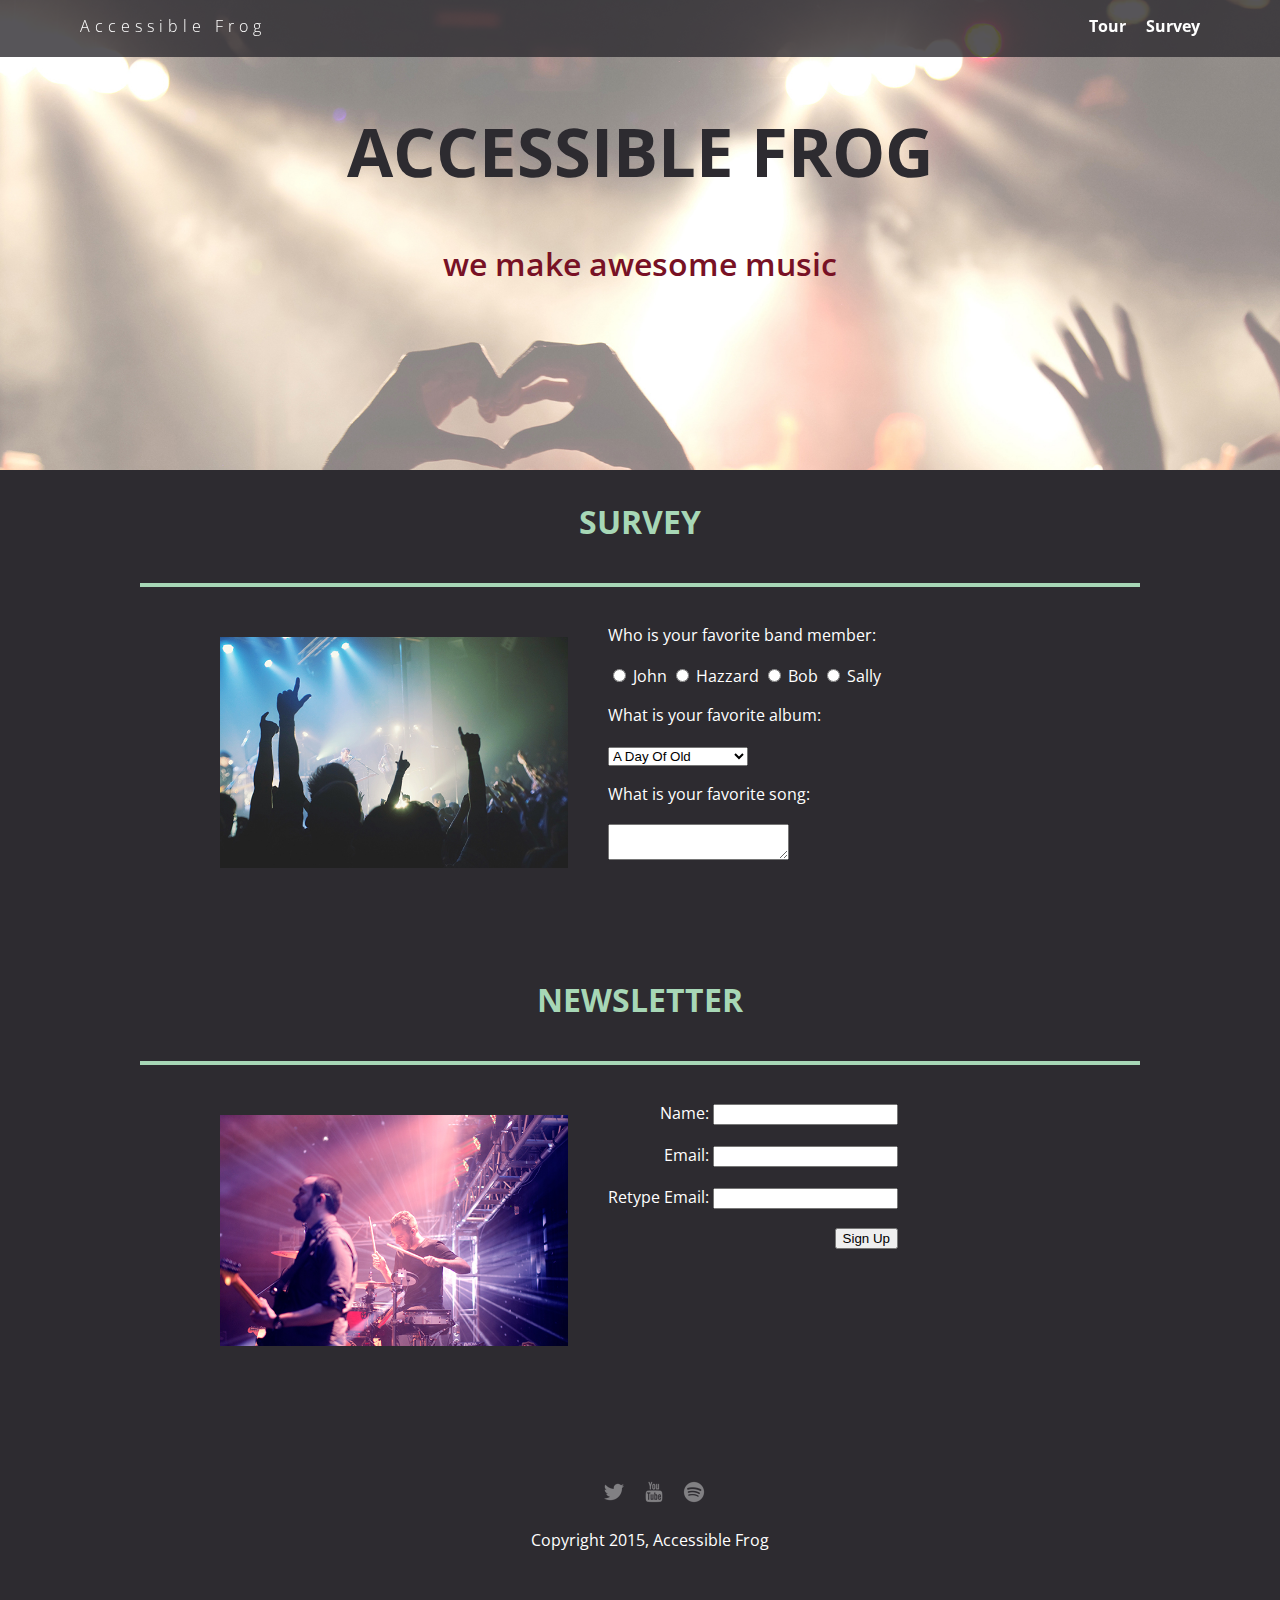
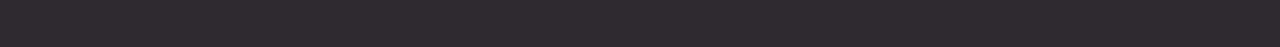
==== survey.html @ dfc0107b "Added 3 ARIA landmark roles for each page" ====
<!doctype html>
<html>
  <head>
    <meta charset="utf-8">
    <link href="css/styles.css" rel="stylesheet" type="text/css" />
    <link href="css/survey.css" rel="stylesheet" type="text/css" />
    <meta name="viewport" content="width=device-width, initial-scale=1, maximum-scale=1, user-scalable=0"/>
    <link href='https://fonts.googleapis.com/css?family=Open+Sans:400,300,600' rel='stylesheet' type='text/css'>
    <title>Accessible Frog</title>
  </head>

  <body>
    <nav class="main-nav" role="navigation">
      <ul class="nav">
        <li class="name"><a href="index.html">Accessible Frog</a></li>
        <li><a href="tour.html">Tour</a></li>
        <li><a href="#">Survey</a></li>
      </ul>
    </nav>

    <header role="banner">
      <h1 class="band-name">Accessible Frog</h1>
      <h3 class="tagline">we make awesome music</h3>
    </header>

    <main role="main">
      <h2>Survey</h2>
      <div class="card">
        <div class="flex">
          <img class="photo" src= "img/concert01.jpg" alt="Photo of fans at an Accessible Frog concert">
          <div class="container">
            <form class = "survey">
              <p>Who is your favorite band member:</p>
              <input type="radio" name="res" value="John"> John
              <input type="radio" name="res" value="Hazzard"> Hazzard
              <input type="radio" name="res" value="Bob"> Bob
              <input type="radio" name="res" value="Sally"> Sally

              <p>What is your favorite album:</p>
              <select id="albums" name="select">
                <option value="1">A Day Of Old</option>
                <option value="2">Diamond Fireworks</option>
                <option value="3">Enjoy Your Desire</option>
                <option value="4">Finding My Shadow</option>
                <option value="5">Heroic Forever</option>
                <option value="6">Midnight Fires</option>
                <option value="7">Music Of My Life</option>
                <option value="8">Party For An Angel</option>
                <option value="9">Song For Yesterday</option>
                <option value="10">Street Of The Rider</option>
                <option value="11">This Is For You</option>
              </select>

              <p>What is your favorite song:</p>
              <textarea></textarea>
            </form>
          </div>
        </div>
      </div>
      <h2>Newsletter</h2>
      <div class="card">
        <div class="flex">
          <img class="photo" src= "img/the_band.jpg" alt="Photo of Accessbile Frog guitarist and drummer performaning on stage">
            <div class="container">
              <form class="newsletter">
                  <p>Name: <input type ="text" name="textfield"></p>
                  <p>Email: <input type ="email" name="textfield"></p>
                  <p>Retype Email: <input type ="email" name="textfield"></p>
                  <button type="submit">Sign Up</button>
              </form>
            </div>
        </div>
      </div>
    </main>

    <footer>
      <ul>
        <li><a href="#" class="social twitter"><img src= "img/twitter-32.png" alt="Twitter logo"></a></li>
        <li><a href="#" class="social youtube"><img src= "img/youtube-32.png" alt="YouTube logo"></a></li>
        <li><a href="#" class="social spotify"><img src= "img/spotify-32.png" alt="Spotify logo"></a></li>
      </ul>
      <p class="copyright">Copyright 2015, Accessible Frog</p>
    </footer>
  </body>
</html>
---- css/styles.css ----
/* Global Layout Set-up */
* {
  box-sizing: border-box;
}

body {
  margin: 0;
  padding: 0;
  text-align: center;
  font-family: 'Open Sans', sans-serif;
  color: #fff;
  background: #2d2b30;
}

/* Link Styles */

a {
  text-decoration: underline;
  color: #fff;
}

a:hover {
  color: #ECD393;
}

/* Section Styles */

.main-nav {
  width: 100%;
  background: rgba(45, 43, 48, 0.8);
  min-height: 30px;
  padding: 10px;
  position: fixed;
  text-align: center;
}

.nav {
  display: flex;
  justify-content: space-around;
  font-weight: 700;
  list-style-type: none;
  margin: 0 auto;
  padding: 0;
}

.nav .name {
  display: block;
  margin-right: auto;
  color: #fff;
  letter-spacing: 5px;
  font-weight: 300;
}

.nav li {
  padding: 5px 10px 10px 10px;
}

.nav a {
  transition: all .5s;
  text-decoration: none;
}

.nav a:hover {
  color: #ECD393;
}

header {
  text-align: center;
  background: url('../img/concert02_no_text.jpg') no-repeat top center ;
  background-size: cover;
  overflow: hidden;
  padding-top: 60px;
  height: 350px;
}

.band-name {
  font-size: 4.2em;
  color: #2d2b30;
  text-transform: uppercase;
}

.tagline {
  font-size: 2em;
  font-weight: 600;
  color: #781125;
  margin: 0;
}

.card {
  margin: 30px;
  padding: 20px 40px 40px;
  text-align: left;
  border-top: 4px solid #A7D7B6;
  clear: both;
}
.card:hover {
  border-color: #ECD393;
}


.photo{
  display: block;
  width: 200px;
  height: 0%;
  margin: 0 auto;
}

.information{
  width: 100%;
  text-align: center;
  /*display: inline-block;
  position: absolute;*/
}

h2 {
  font-size: 2em;
  text-transform: uppercase;
  color: #A7D7B6;
  margin-top: 10px;
}

/* Footer styles */

footer {
  width: 100%;
  min-height: 30px;
  padding: 20px 0 40px 20px;
}

footer .copyright {
  top: -8px;
  font-size: .75em;
}

footer ul {
  list-style-type: none;
  margin: 0;
  padding: 0;
}

footer ul li {
  display: inline-block;
}

a.social {
  display: inline-block;
  margin-left: 5px;
  width: 30px;
  height: 30px;
  background-size: 30px 30px;
  opacity: .4;
  transition: all .5s;
}

a.social:hover {
  opacity: 1;
}
.clearfix {
  clear: both;
}

/* Styles for larger screens */
@media screen and (min-width: 840px) {

  .flex {
    display: -ms-flexbox;      /* TWEENER - IE 10 */
    display: flex;
    max-width: 1200px;
    -ms-flex-pack: distribute;
  }

  header {
    min-height: 470px;
  }

  .nav {
    max-width: 1200px;
    padding: 0 30px;
  }


  main {
    padding-top: 20px;
  }

  main p {
    line-height: 1.6em;
  }

  .card{
    margin: 40px auto;
    padding: 20px 40px 40px;
    width: 80%;
    max-width: 1000px;
  }

  .photo{
    width: 30%;
    margin: 20px 30px;
  }

  .information{
    text-align: left;
  }

  footer {
    font-size: 1.3em;
    max-width: 1200px;
    margin: 40px auto;
  }
}
---- css/survey.css ----
/* Survey page styles */

.photo{
  width: 60%;
  padding: 10px;
}

form {
  margin: 0 auto;
  text-align: left;
  display: inline-block;
}

.container{
  text-align: center;
}
.newsletter{
  text-align: right;

}


/* Styles for larger screens */
@media screen and (min-width: 840px) {
  .photo{
    width: 40%;
  }
}
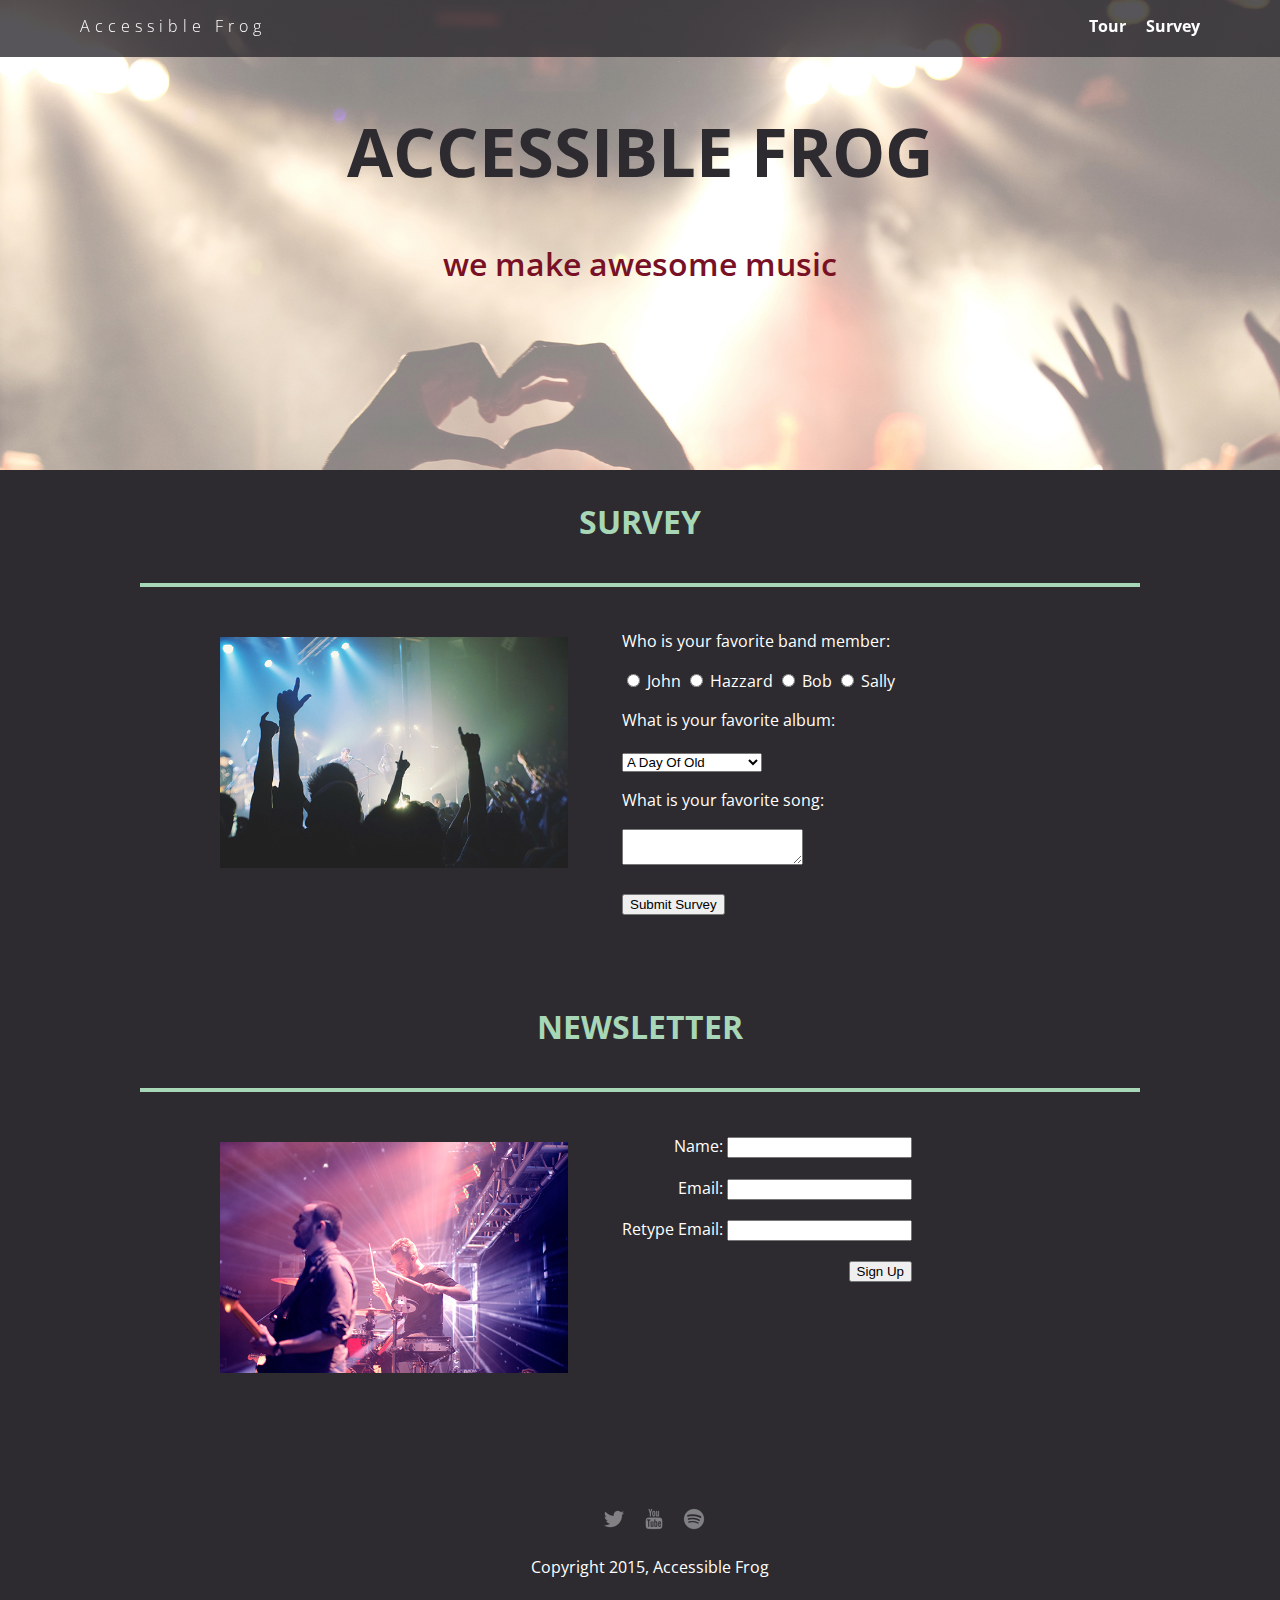
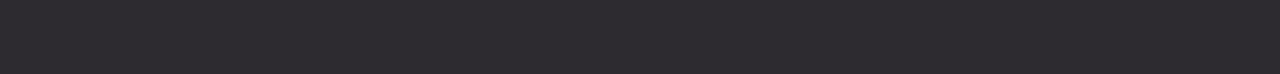
==== commit 1f43d7da: "Added fieldset to forms, added submit button for survey, added fieldset styles in survey.css" ====
--- a/survey.html
+++ b/survey.html
@@ -30,6 +30,7 @@
           <img class="photo" src= "img/concert01.jpg" alt="Photo of fans at an Accessible Frog concert">
           <div class="container">
             <form class = "survey">
+              <fieldset>
               <p>Who is your favorite band member:</p>
               <input type="radio" name="res" value="John"> John
               <input type="radio" name="res" value="Hazzard"> Hazzard
@@ -52,7 +53,9 @@
               </select>
 
               <p>What is your favorite song:</p>
-              <textarea></textarea>
+              <textarea></textarea><br><br>
+              <button type="submit">Submit Survey</button>
+            </fieldset>
             </form>
           </div>
         </div>
@@ -63,10 +66,12 @@
           <img class="photo" src= "img/the_band.jpg" alt="Photo of Accessbile Frog guitarist and drummer performaning on stage">
             <div class="container">
               <form class="newsletter">
+                <fieldset>
                   <p>Name: <input type ="text" name="textfield"></p>
                   <p>Email: <input type ="email" name="textfield"></p>
                   <p>Retype Email: <input type ="email" name="textfield"></p>
                   <button type="submit">Sign Up</button>
+                </fieldset>
               </form>
             </div>
         </div>
--- a/css/survey.css
+++ b/css/survey.css
@@ -9,6 +9,16 @@
   margin: 0 auto;
   text-align: left;
   display: inline-block;
+}
+
+fieldset {
+  border: none;
+}
+
+input[type=text]:focus,
+input[type=email]:focus,
+textarea:focus {
+  background-color: #A7D7B6;
 }
 
 .container{
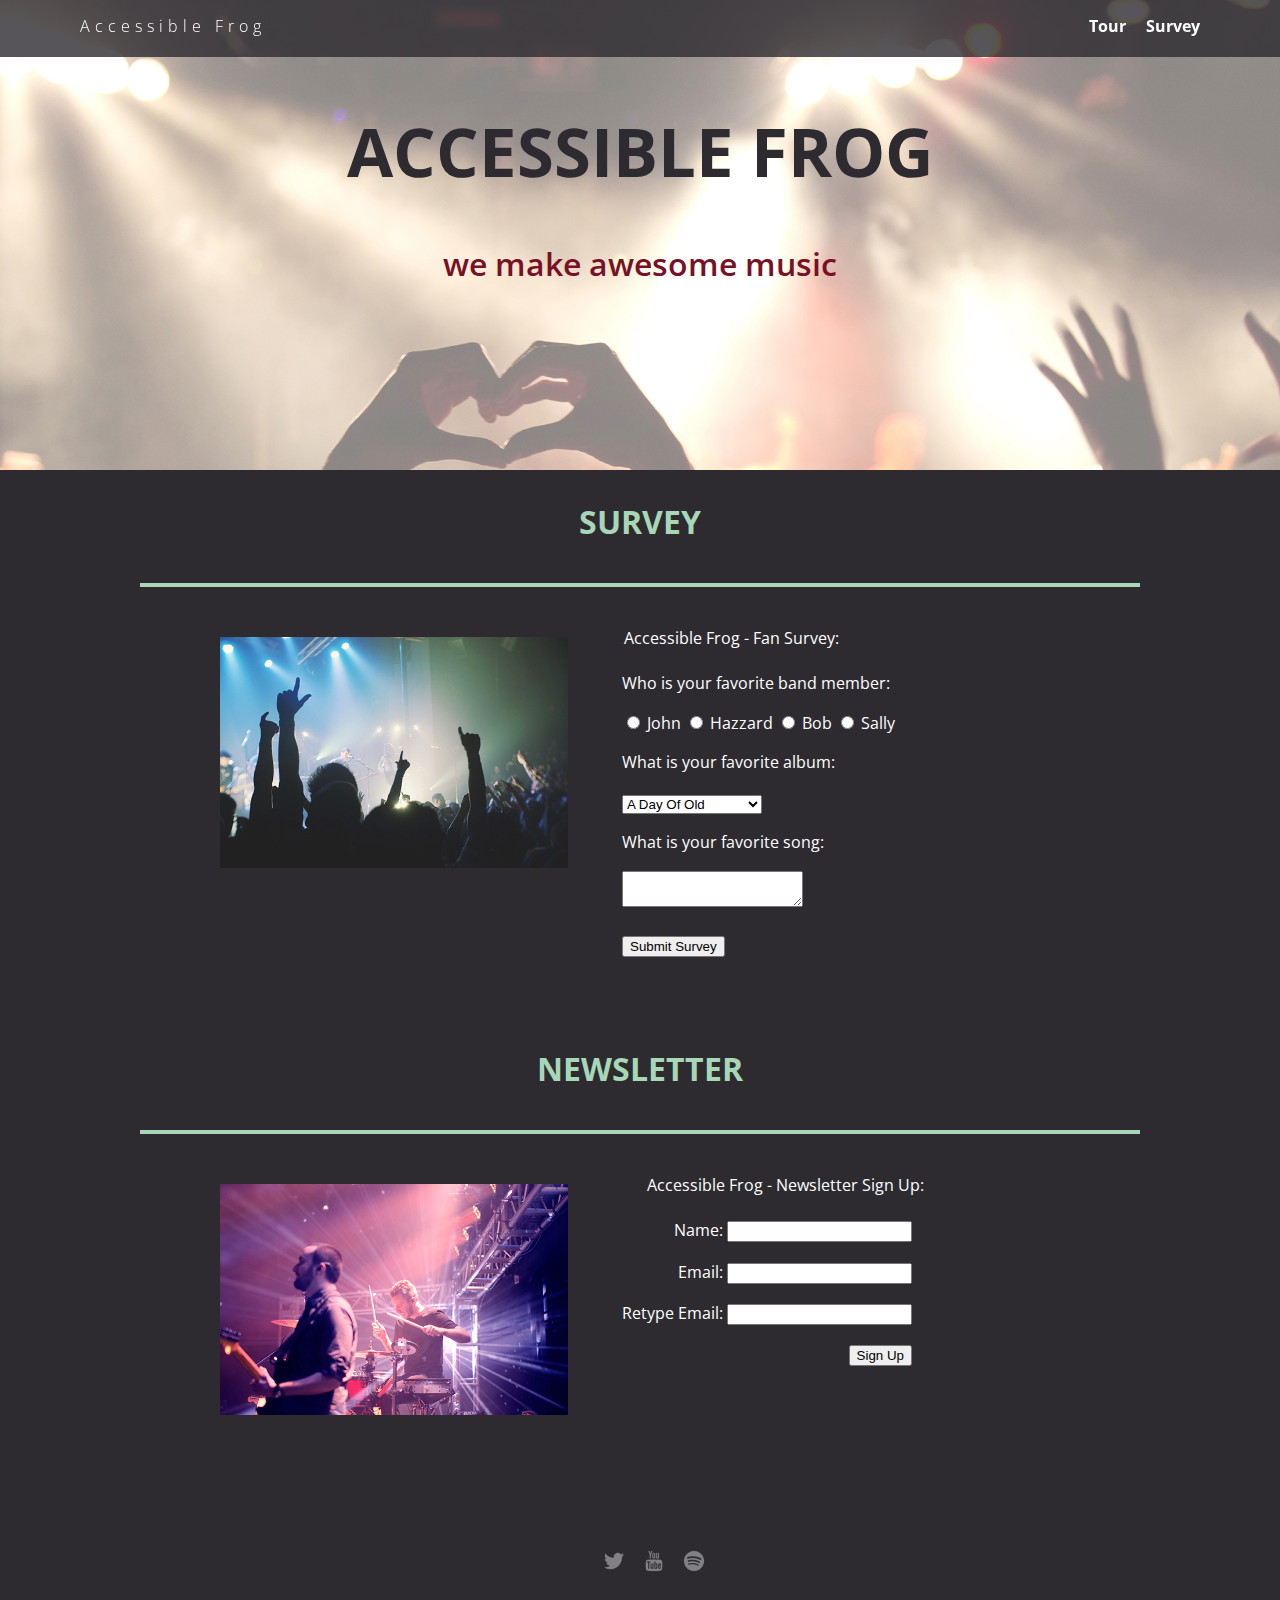
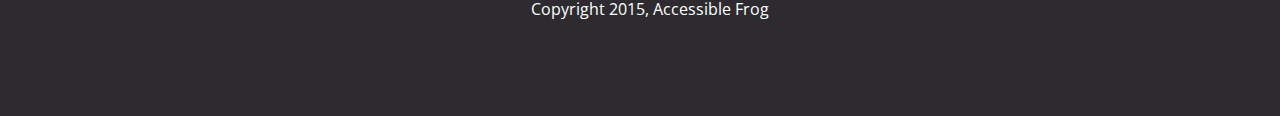
==== commit 25d2c9ad: "Added legend to each fieldset group, styled lenged in survey.css" ====
--- a/survey.html
+++ b/survey.html
@@ -31,6 +31,7 @@
           <div class="container">
             <form class = "survey">
               <fieldset>
+                <legend>Accessible Frog - Fan Survey:</legend>
               <p>Who is your favorite band member:</p>
               <input type="radio" name="res" value="John"> John
               <input type="radio" name="res" value="Hazzard"> Hazzard
@@ -66,6 +67,7 @@
           <img class="photo" src= "img/the_band.jpg" alt="Photo of Accessbile Frog guitarist and drummer performaning on stage">
             <div class="container">
               <form class="newsletter">
+                <legend>Accessible Frog - Newsletter Sign Up:</legend>
                 <fieldset>
                   <p>Name: <input type ="text" name="textfield"></p>
                   <p>Email: <input type ="email" name="textfield"></p>
--- a/css/survey.css
+++ b/css/survey.css
@@ -13,6 +13,10 @@
 
 fieldset {
   border: none;
+}
+
+legend {
+  padding-top: 20px;
 }
 
 input[type=text]:focus,
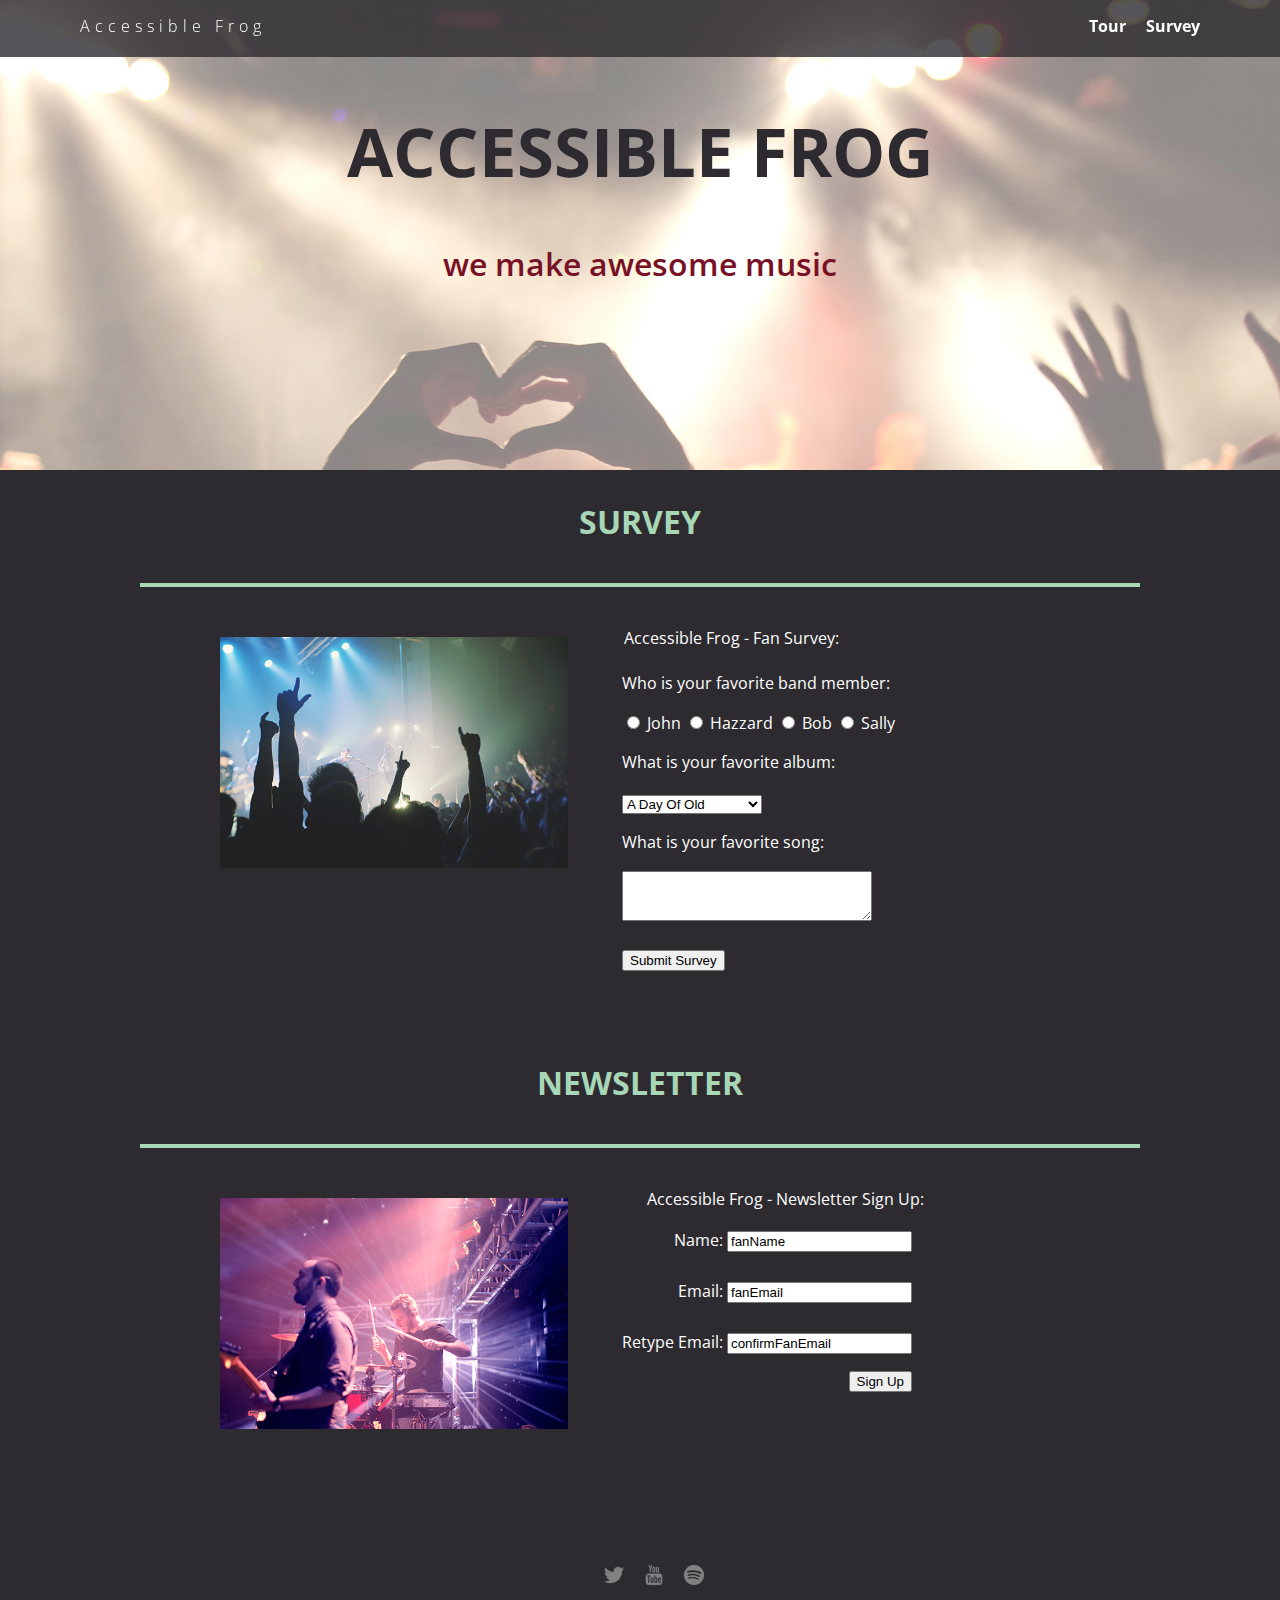
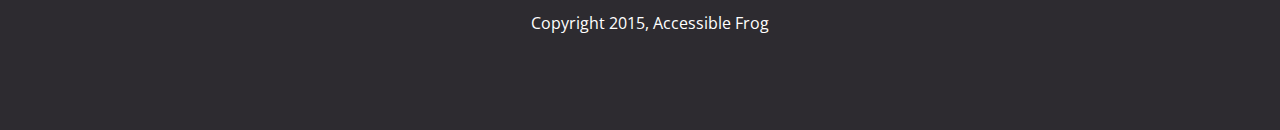
==== commit 72dd4cc2: "Added aria-describedby attribute to form inputs, added width and height to textarea" ====
--- a/survey.html
+++ b/survey.html
@@ -1,92 +1,107 @@
-<!doctype html>
-<html>
-  <head>
-    <meta charset="utf-8">
-    <link href="css/styles.css" rel="stylesheet" type="text/css" />
-    <link href="css/survey.css" rel="stylesheet" type="text/css" />
-    <meta name="viewport" content="width=device-width, initial-scale=1, maximum-scale=1, user-scalable=0"/>
-    <link href='https://fonts.googleapis.com/css?family=Open+Sans:400,300,600' rel='stylesheet' type='text/css'>
-    <title>Accessible Frog</title>
-  </head>
-
-  <body>
-    <nav class="main-nav" role="navigation">
-      <ul class="nav">
-        <li class="name"><a href="index.html">Accessible Frog</a></li>
-        <li><a href="tour.html">Tour</a></li>
-        <li><a href="#">Survey</a></li>
-      </ul>
-    </nav>
-
-    <header role="banner">
-      <h1 class="band-name">Accessible Frog</h1>
-      <h3 class="tagline">we make awesome music</h3>
-    </header>
-
-    <main role="main">
-      <h2>Survey</h2>
-      <div class="card">
-        <div class="flex">
-          <img class="photo" src= "img/concert01.jpg" alt="Photo of fans at an Accessible Frog concert">
-          <div class="container">
-            <form class = "survey">
-              <fieldset>
-                <legend>Accessible Frog - Fan Survey:</legend>
-              <p>Who is your favorite band member:</p>
-              <input type="radio" name="res" value="John"> John
-              <input type="radio" name="res" value="Hazzard"> Hazzard
-              <input type="radio" name="res" value="Bob"> Bob
-              <input type="radio" name="res" value="Sally"> Sally
-
-              <p>What is your favorite album:</p>
-              <select id="albums" name="select">
-                <option value="1">A Day Of Old</option>
-                <option value="2">Diamond Fireworks</option>
-                <option value="3">Enjoy Your Desire</option>
-                <option value="4">Finding My Shadow</option>
-                <option value="5">Heroic Forever</option>
-                <option value="6">Midnight Fires</option>
-                <option value="7">Music Of My Life</option>
-                <option value="8">Party For An Angel</option>
-                <option value="9">Song For Yesterday</option>
-                <option value="10">Street Of The Rider</option>
-                <option value="11">This Is For You</option>
-              </select>
-
-              <p>What is your favorite song:</p>
-              <textarea></textarea><br><br>
-              <button type="submit">Submit Survey</button>
-            </fieldset>
-            </form>
-          </div>
-        </div>
-      </div>
-      <h2>Newsletter</h2>
-      <div class="card">
-        <div class="flex">
-          <img class="photo" src= "img/the_band.jpg" alt="Photo of Accessbile Frog guitarist and drummer performaning on stage">
-            <div class="container">
-              <form class="newsletter">
-                <legend>Accessible Frog - Newsletter Sign Up:</legend>
-                <fieldset>
-                  <p>Name: <input type ="text" name="textfield"></p>
-                  <p>Email: <input type ="email" name="textfield"></p>
-                  <p>Retype Email: <input type ="email" name="textfield"></p>
-                  <button type="submit">Sign Up</button>
-                </fieldset>
-              </form>
-            </div>
-        </div>
-      </div>
-    </main>
-
-    <footer>
-      <ul>
-        <li><a href="#" class="social twitter"><img src= "img/twitter-32.png" alt="Twitter logo"></a></li>
-        <li><a href="#" class="social youtube"><img src= "img/youtube-32.png" alt="YouTube logo"></a></li>
-        <li><a href="#" class="social spotify"><img src= "img/spotify-32.png" alt="Spotify logo"></a></li>
-      </ul>
-      <p class="copyright">Copyright 2015, Accessible Frog</p>
-    </footer>
-  </body>
-</html>
+<!doctype html>
+<html>
+
+<head>
+    <meta charset="utf-8">
+    <link href="css/styles.css" rel="stylesheet" type="text/css" />
+    <link href="css/survey.css" rel="stylesheet" type="text/css" />
+    <meta name="viewport" content="width=device-width, initial-scale=1, maximum-scale=1, user-scalable=0" />
+    <link href='https://fonts.googleapis.com/css?family=Open+Sans:400,300,600' rel='stylesheet' type='text/css'>
+    <title>Accessible Frog</title>
+</head>
+
+<body>
+    <nav class="main-nav" role="navigation">
+        <ul class="nav">
+            <li class="name"><a href="index.html">Accessible Frog</a></li>
+            <li><a href="tour.html">Tour</a></li>
+            <li><a href="#">Survey</a></li>
+        </ul>
+    </nav>
+
+    <header role="banner">
+        <h1 class="band-name">Accessible Frog</h1>
+        <h3 class="tagline">we make awesome music</h3>
+    </header>
+
+    <main role="main">
+        <h2>Survey</h2>
+        <div class="card">
+            <div class="flex">
+                <img class="photo" src="img/concert01.jpg" alt="Photo of fans at an Accessible Frog concert">
+                <div class="container">
+                    <form class="survey">
+                        <fieldset>
+                            <legend>Accessible Frog - Fan Survey:</legend>
+                            <p>Who is your favorite band member:</p>
+                            <input type="radio" name="res" id="John" value="John" aria-describedby="submitSurvey">
+                            <label for="John">John</label>
+                            <input type="radio" name="res" id="Hazzard" value="Hazzard" aria-describedby="submitSurvey">
+                            <label for="Hazzard">Hazzard</label>
+                            <input type="radio" name="res" id="Bob" value="Bob" aria-describedby="submitSurvey">
+                            <label for="Bob">Bob</label>
+                            <input type="radio" name="res" id="Sally" value="Sally" aria-describedby="submitSurvey">
+                            <label for="Sally">Sally</label>
+
+                            <p>What is your favorite album:</p>
+                            <select id="albums" name="select">
+                              <option value="1">A Day Of Old</option>
+                              <option value="2">Diamond Fireworks</option>
+                              <option value="3">Enjoy Your Desire</option>
+                              <option value="4">Finding My Shadow</option>
+                              <option value="5">Heroic Forever</option>
+                              <option value="6">Midnight Fires</option>
+                              <option value="7">Music Of My Life</option>
+                              <option value="8">Party For An Angel</option>
+                              <option value="9">Song For Yesterday</option>
+                              <option value="10">Street Of The Rider</option>
+                              <option value="11">This Is For You</option>
+                            </select>
+
+                            <p>What is your favorite song:</p>
+                            <textarea aria-describedby="submitSurvey"></textarea><br><br>
+                            <button type="submit" id="submitSurvey">Submit Survey</button>
+                        </fieldset>
+                    </form>
+                </div>
+            </div>
+        </div>
+        <h2>Newsletter</h2>
+        <div class="card">
+            <div class="flex">
+                <img class="photo" src="img/the_band.jpg" alt="Photo of Accessbile Frog guitarist and drummer performaning on stage">
+                <div class="container">
+                    <form class="newsletter">
+                        <legend>Accessible Frog - Newsletter Sign Up:</legend>
+                        <fieldset>
+                            <label for="fanName">Name:</label>
+                            <input type="text" name="textfield" id="fanName" value="fanName" aria-describedby="submitNewsletterSignUp"><br>
+                            <label for="fanEmail">Email:</label>
+                            <input type="email" name="textfield" id="fanEmail" value="fanEmail" aria-describedby="submitNewsletterSignUp"><br>
+                            <label for="confirmFanEmail">Retype Email:</label>
+                            <input type="email" name="textfield" id="confirmFanEmail" value="confirmFanEmail" aria-describedby="submitNewsletterSignUp"><br>
+                            <button type="submit" id="submitNewsletterSignUp">Sign Up</button>
+                        </fieldset>
+                    </form>
+                </div>
+            </div>
+        </div>
+    </main>
+
+    <footer>
+        <ul>
+            <li>
+                <a href="#" class="social twitter"><img src="img/twitter-32.png" alt="Twitter logo"></a>
+            </li>
+            <li>
+                <a href="#" class="social youtube"><img src="img/youtube-32.png" alt="YouTube logo"></a>
+            </li>
+            <li>
+                <a href="#" class="social spotify"><img src="img/spotify-32.png" alt="Spotify logo"></a>
+            </li>
+        </ul>
+        <p class="copyright">Copyright 2015, Accessible Frog</p>
+    </footer>
+</body>
+
+</html>
--- a/css/survey.css
+++ b/css/survey.css
@@ -19,6 +19,11 @@
   padding-top: 20px;
 }
 
+textarea {
+  width: 250px;
+  height: 50px;
+}
+
 input[type=text]:focus,
 input[type=email]:focus,
 textarea:focus {
@@ -30,7 +35,11 @@
 }
 .newsletter{
   text-align: right;
+}
 
+.newsletter label,
+.newsletter input {
+  margin: 15px 0;
 }
 
 
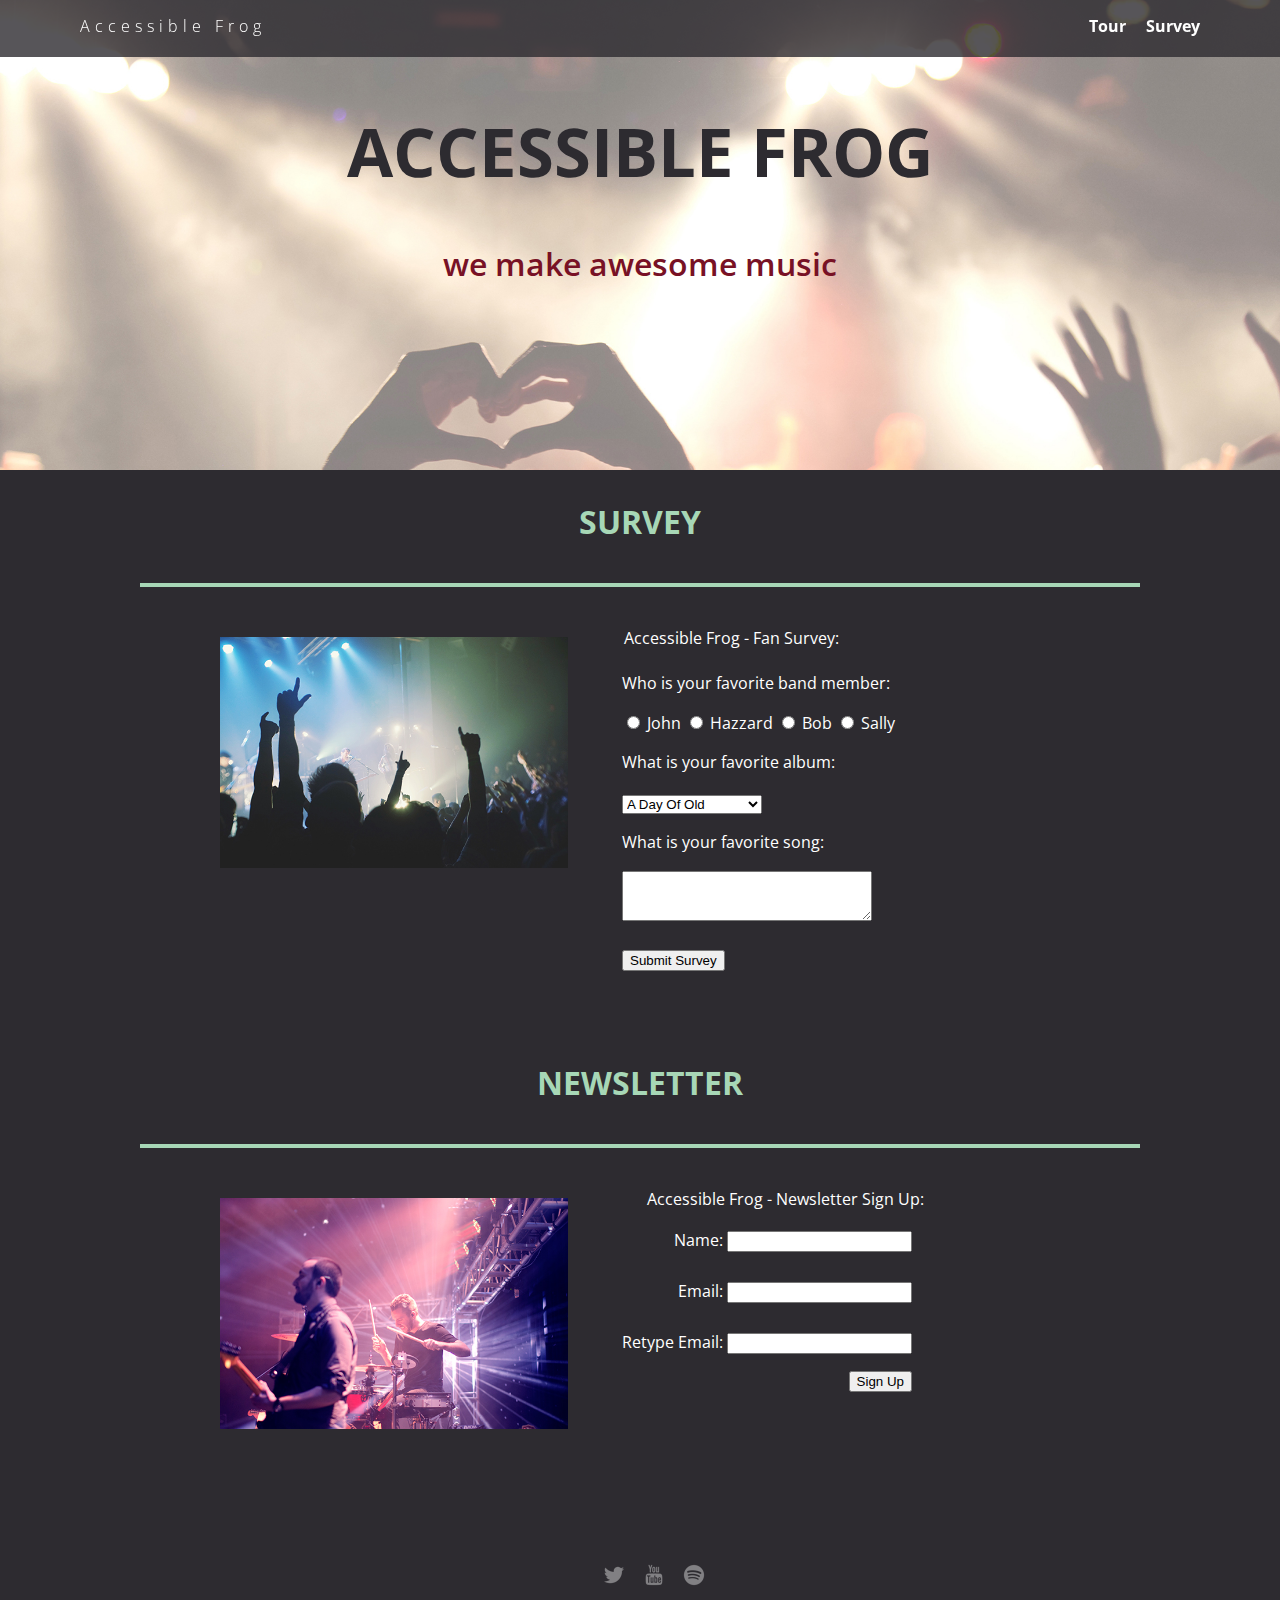
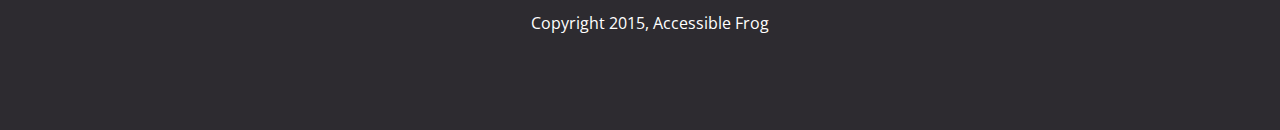
==== commit b4fe51aa: "Removed value attribute from newsletter input fields" ====
--- a/survey.html
+++ b/survey.html
@@ -75,11 +75,11 @@
                         <legend>Accessible Frog - Newsletter Sign Up:</legend>
                         <fieldset>
                             <label for="fanName">Name:</label>
-                            <input type="text" name="textfield" id="fanName" value="fanName" aria-describedby="submitNewsletterSignUp"><br>
+                            <input type="text" name="textfield" id="fanName" aria-describedby="submitNewsletterSignUp"><br>
                             <label for="fanEmail">Email:</label>
-                            <input type="email" name="textfield" id="fanEmail" value="fanEmail" aria-describedby="submitNewsletterSignUp"><br>
+                            <input type="email" name="textfield" id="fanEmail" aria-describedby="submitNewsletterSignUp"><br>
                             <label for="confirmFanEmail">Retype Email:</label>
-                            <input type="email" name="textfield" id="confirmFanEmail" value="confirmFanEmail" aria-describedby="submitNewsletterSignUp"><br>
+                            <input type="email" name="textfield" id="confirmFanEmail" aria-describedby="submitNewsletterSignUp"><br>
                             <button type="submit" id="submitNewsletterSignUp">Sign Up</button>
                         </fieldset>
                     </form>
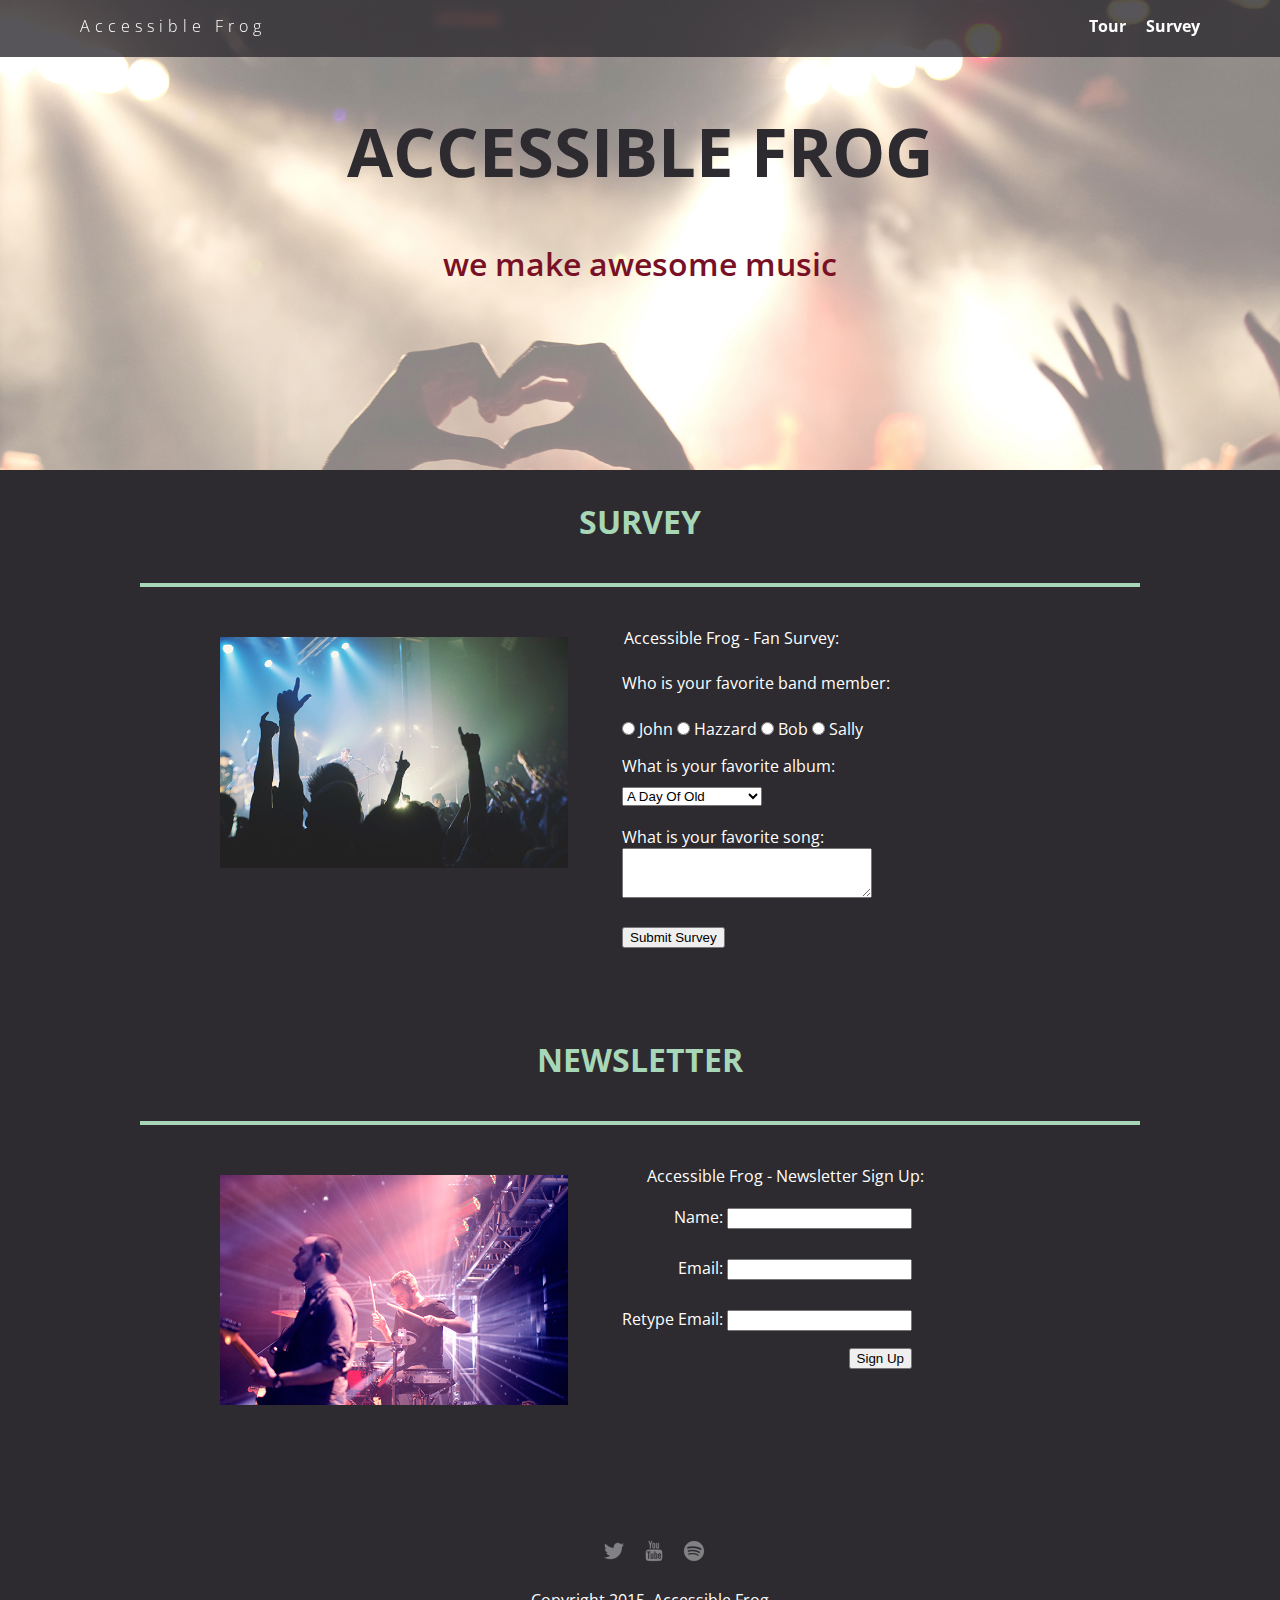
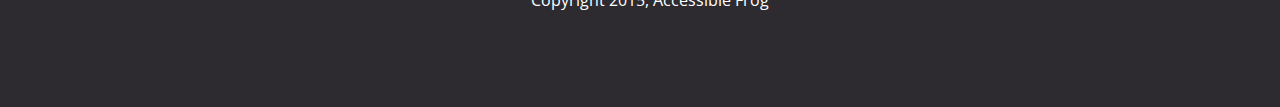
==== commit c7cdd973: "Replaced form p tags with labels, added margin to form input and label" ====
--- a/survey.html
+++ b/survey.html
@@ -1,5 +1,5 @@
 <!doctype html>
-<html>
+<html lang="en">
 
 <head>
     <meta charset="utf-8">
@@ -21,11 +21,11 @@
 
     <header role="banner">
         <h1 class="band-name">Accessible Frog</h1>
-        <h3 class="tagline">we make awesome music</h3>
+        <h2 class="tagline">we make awesome music</h2>
     </header>
 
     <main role="main">
-        <h2>Survey</h2>
+        <h3>Survey</h3>
         <div class="card">
             <div class="flex">
                 <img class="photo" src="img/concert01.jpg" alt="Photo of fans at an Accessible Frog concert">
@@ -41,9 +41,9 @@
                             <input type="radio" name="res" id="Bob" value="Bob" aria-describedby="submitSurvey">
                             <label for="Bob">Bob</label>
                             <input type="radio" name="res" id="Sally" value="Sally" aria-describedby="submitSurvey">
-                            <label for="Sally">Sally</label>
+                            <label for="Sally">Sally</label><br>
 
-                            <p>What is your favorite album:</p>
+                            <label for="albums">What is your favorite album:</label><br>
                             <select id="albums" name="select">
                               <option value="1">A Day Of Old</option>
                               <option value="2">Diamond Fireworks</option>
@@ -56,17 +56,17 @@
                               <option value="9">Song For Yesterday</option>
                               <option value="10">Street Of The Rider</option>
                               <option value="11">This Is For You</option>
-                            </select>
+                            </select><br>
 
-                            <p>What is your favorite song:</p>
-                            <textarea aria-describedby="submitSurvey"></textarea><br><br>
+                            <label for="song">What is your favorite song:</label><br>
+                            <textarea id="song" aria-describedby="submitSurvey"></textarea><br><br>
                             <button type="submit" id="submitSurvey">Submit Survey</button>
                         </fieldset>
                     </form>
                 </div>
             </div>
         </div>
-        <h2>Newsletter</h2>
+        <h3>Newsletter</h3>
         <div class="card">
             <div class="flex">
                 <img class="photo" src="img/the_band.jpg" alt="Photo of Accessbile Frog guitarist and drummer performaning on stage">
--- a/css/styles.css
+++ b/css/styles.css
@@ -112,7 +112,7 @@
   position: absolute;*/
 }
 
-h2 {
+h3 {
   font-size: 2em;
   text-transform: uppercase;
   color: #A7D7B6;
--- a/css/survey.css
+++ b/css/survey.css
@@ -17,6 +17,12 @@
 
 legend {
   padding-top: 20px;
+}
+
+input,
+label,
+select {
+  margin: 10px 0 20px;
 }
 
 textarea {
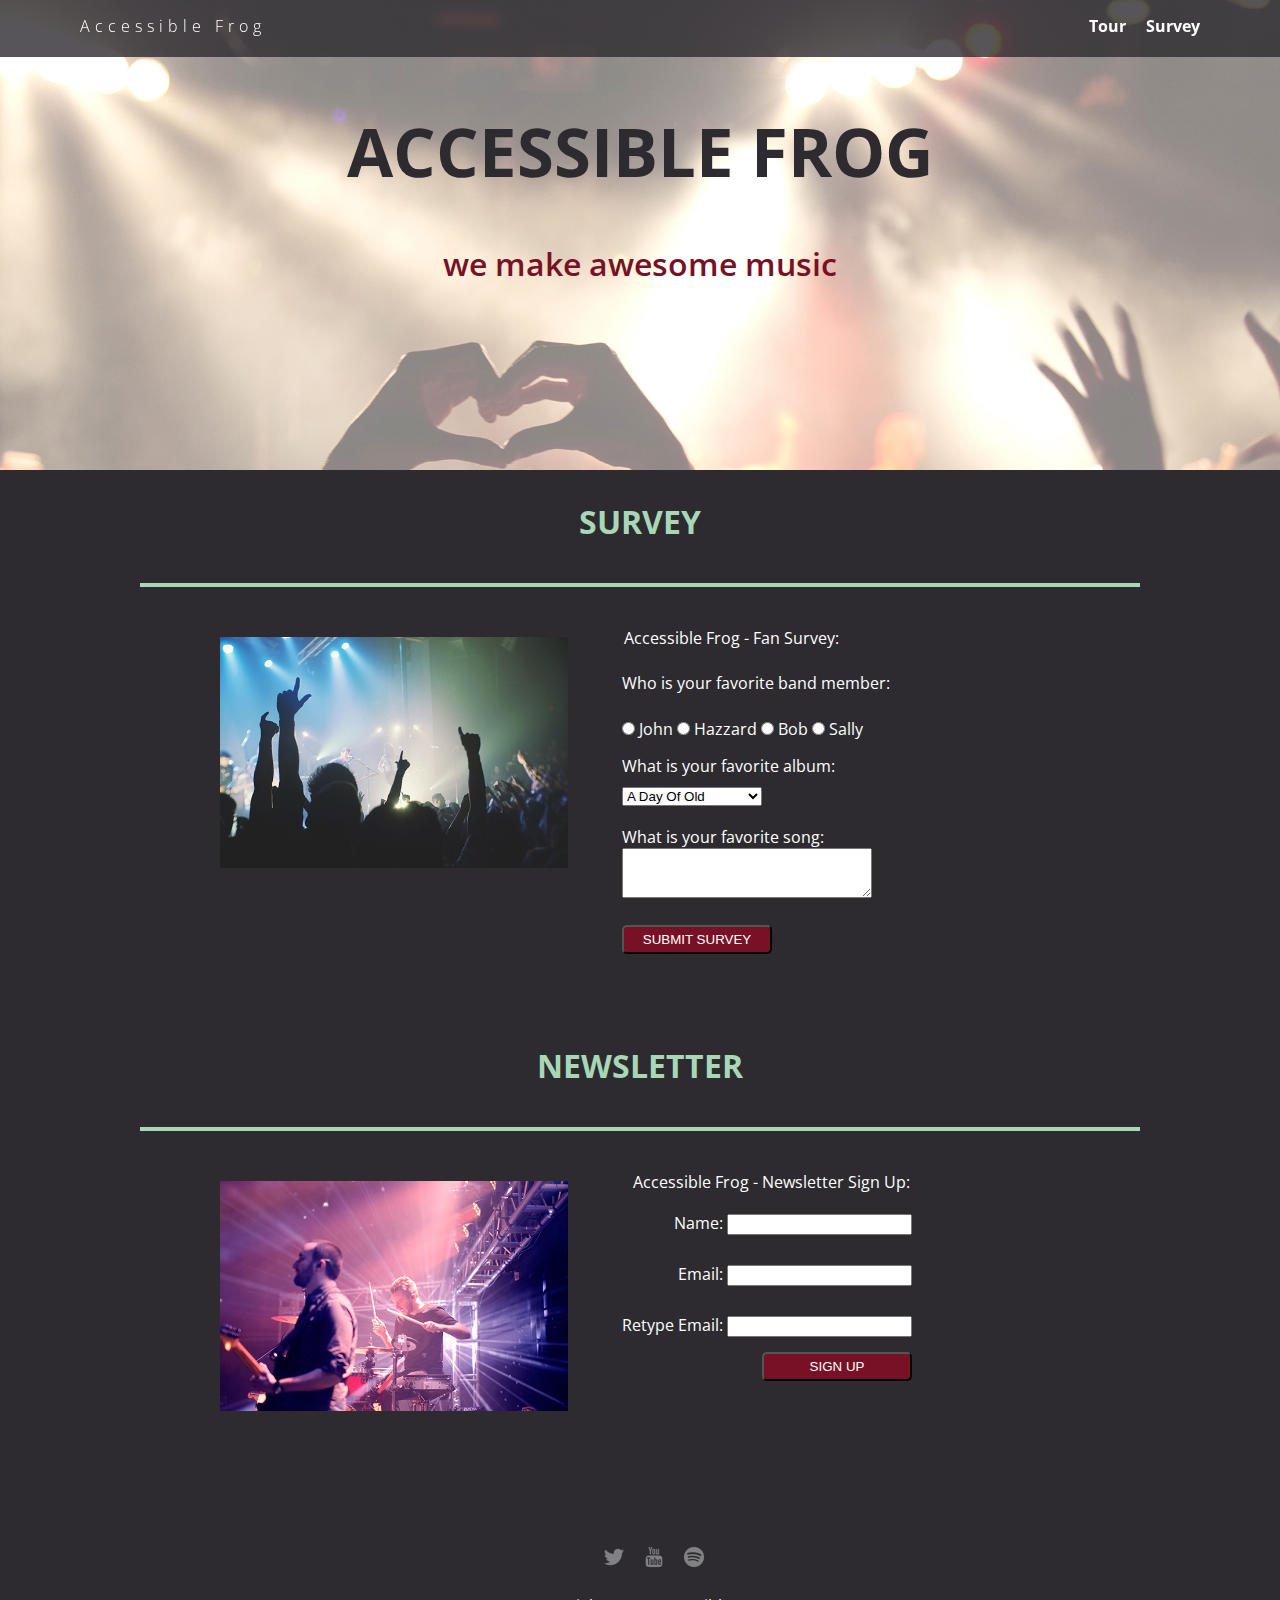
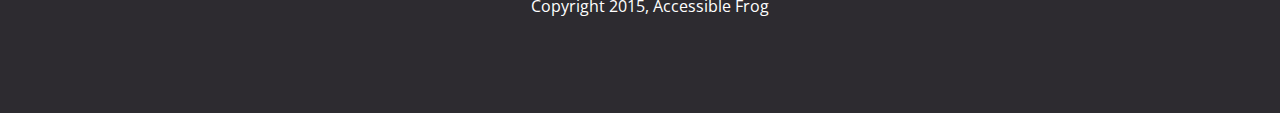
==== commit bc45d9c7: "Atom beautify for all html files, refactored table data scope" ====
--- a/survey.html
+++ b/survey.html
@@ -72,8 +72,8 @@
                 <img class="photo" src="img/the_band.jpg" alt="Photo of Accessbile Frog guitarist and drummer performaning on stage">
                 <div class="container">
                     <form class="newsletter">
-                        <legend>Accessible Frog - Newsletter Sign Up:</legend>
                         <fieldset>
+                            <legend>Accessible Frog - Newsletter Sign Up:</legend>
                             <label for="fanName">Name:</label>
                             <input type="text" name="textfield" id="fanName" aria-describedby="submitNewsletterSignUp"><br>
                             <label for="fanEmail">Email:</label>
--- a/css/styles.css
+++ b/css/styles.css
@@ -1,211 +1,209 @@
 /* Global Layout Set-up */
+
 * {
-  box-sizing: border-box;
+    box-sizing: border-box;
 }
 
 body {
-  margin: 0;
-  padding: 0;
-  text-align: center;
-  font-family: 'Open Sans', sans-serif;
-  color: #fff;
-  background: #2d2b30;
-}
+    margin: 0;
+    padding: 0;
+    text-align: center;
+    font-family: 'Open Sans', sans-serif;
+    color: #fff;
+    background: #2d2b30;
+}
+
 
 /* Link Styles */
 
 a {
-  text-decoration: underline;
-  color: #fff;
+    text-decoration: underline;
+    color: #fff;
 }
 
 a:hover {
-  color: #ECD393;
-}
+    color: #ECD393;
+}
+
 
 /* Section Styles */
 
 .main-nav {
-  width: 100%;
-  background: rgba(45, 43, 48, 0.8);
-  min-height: 30px;
-  padding: 10px;
-  position: fixed;
-  text-align: center;
+    width: 100%;
+    background: rgba(45, 43, 48, 0.8);
+    min-height: 30px;
+    padding: 10px;
+    position: fixed;
+    text-align: center;
 }
 
 .nav {
-  display: flex;
-  justify-content: space-around;
-  font-weight: 700;
-  list-style-type: none;
-  margin: 0 auto;
-  padding: 0;
+    display: flex;
+    justify-content: space-around;
+    font-weight: 700;
+    list-style-type: none;
+    margin: 0 auto;
+    padding: 0;
 }
 
 .nav .name {
-  display: block;
-  margin-right: auto;
-  color: #fff;
-  letter-spacing: 5px;
-  font-weight: 300;
+    display: block;
+    margin-right: auto;
+    color: #fff;
+    letter-spacing: 5px;
+    font-weight: 300;
 }
 
 .nav li {
-  padding: 5px 10px 10px 10px;
+    padding: 5px 10px 10px 10px;
 }
 
 .nav a {
-  transition: all .5s;
-  text-decoration: none;
+    transition: all .5s;
+    text-decoration: none;
 }
 
 .nav a:hover {
-  color: #ECD393;
+    color: #ECD393;
 }
 
 header {
-  text-align: center;
-  background: url('../img/concert02_no_text.jpg') no-repeat top center ;
-  background-size: cover;
-  overflow: hidden;
-  padding-top: 60px;
-  height: 350px;
+    text-align: center;
+    background: url('../img/concert02_no_text.jpg') no-repeat top center;
+    background-size: cover;
+    overflow: hidden;
+    padding-top: 60px;
+    height: 350px;
 }
 
 .band-name {
-  font-size: 4.2em;
-  color: #2d2b30;
-  text-transform: uppercase;
+    font-size: 4.2em;
+    color: #2d2b30;
+    text-transform: uppercase;
 }
 
 .tagline {
-  font-size: 2em;
-  font-weight: 600;
-  color: #781125;
-  margin: 0;
+    font-size: 2em;
+    font-weight: 600;
+    color: #781125;
+    margin: 0;
 }
 
 .card {
-  margin: 30px;
-  padding: 20px 40px 40px;
-  text-align: left;
-  border-top: 4px solid #A7D7B6;
-  clear: both;
-}
+    margin: 30px;
+    padding: 20px 40px 40px;
+    text-align: left;
+    border-top: 4px solid #A7D7B6;
+    clear: both;
+}
+
 .card:hover {
-  border-color: #ECD393;
-}
-
-
-.photo{
-  display: block;
-  width: 200px;
-  height: 0%;
-  margin: 0 auto;
-}
-
-.information{
-  width: 100%;
-  text-align: center;
-  /*display: inline-block;
+    border-color: #ECD393;
+}
+
+.photo {
+    display: block;
+    width: 200px;
+    height: 0%;
+    margin: 0 auto;
+}
+
+.information {
+    width: 100%;
+    text-align: center;
+    /*display: inline-block;
   position: absolute;*/
 }
 
 h3 {
-  font-size: 2em;
-  text-transform: uppercase;
-  color: #A7D7B6;
-  margin-top: 10px;
-}
+    font-size: 2em;
+    text-transform: uppercase;
+    color: #A7D7B6;
+    margin-top: 10px;
+}
+
 
 /* Footer styles */
 
 footer {
-  width: 100%;
-  min-height: 30px;
-  padding: 20px 0 40px 20px;
+    width: 100%;
+    min-height: 30px;
+    padding: 20px 0 40px 20px;
 }
 
 footer .copyright {
-  top: -8px;
-  font-size: .75em;
+    top: -8px;
+    font-size: .75em;
 }
 
 footer ul {
-  list-style-type: none;
-  margin: 0;
-  padding: 0;
+    list-style-type: none;
+    margin: 0;
+    padding: 0;
 }
 
 footer ul li {
-  display: inline-block;
+    display: inline-block;
 }
 
 a.social {
-  display: inline-block;
-  margin-left: 5px;
-  width: 30px;
-  height: 30px;
-  background-size: 30px 30px;
-  opacity: .4;
-  transition: all .5s;
+    display: inline-block;
+    margin-left: 5px;
+    width: 30px;
+    height: 30px;
+    background-size: 30px 30px;
+    opacity: .4;
+    transition: all .5s;
 }
 
 a.social:hover {
-  opacity: 1;
-}
+    opacity: 1;
+}
+
 .clearfix {
-  clear: both;
-}
+    clear: both;
+}
+
 
 /* Styles for larger screens */
+
 @media screen and (min-width: 840px) {
-
-  .flex {
-    display: -ms-flexbox;      /* TWEENER - IE 10 */
-    display: flex;
-    max-width: 1200px;
-    -ms-flex-pack: distribute;
-  }
-
-  header {
-    min-height: 470px;
-  }
-
-  .nav {
-    max-width: 1200px;
-    padding: 0 30px;
-  }
-
-
-  main {
-    padding-top: 20px;
-  }
-
-  main p {
-    line-height: 1.6em;
-  }
-
-  .card{
-    margin: 40px auto;
-    padding: 20px 40px 40px;
-    width: 80%;
-    max-width: 1000px;
-  }
-
-  .photo{
-    width: 30%;
-    margin: 20px 30px;
-  }
-
-  .information{
-    text-align: left;
-  }
-
-  footer {
-    font-size: 1.3em;
-    max-width: 1200px;
-    margin: 40px auto;
-  }
-}
+    .flex {
+        display: -ms-flexbox;
+        /* TWEENER - IE 10 */
+        display: flex;
+        max-width: 1200px;
+        -ms-flex-pack: distribute;
+    }
+    header {
+        min-height: 470px;
+    }
+    .nav {
+        max-width: 1200px;
+        padding: 0 30px;
+    }
+    main {
+        padding-top: 20px;
+    }
+    main p {
+        line-height: 1.6em;
+    }
+    .card {
+        margin: 40px auto;
+        padding: 20px 40px 40px;
+        width: 80%;
+        max-width: 1000px;
+    }
+    .photo {
+        width: 30%;
+        margin: 20px 30px;
+    }
+    .information {
+        text-align: left;
+    }
+    footer {
+        font-size: 1.3em;
+        max-width: 1200px;
+        margin: 40px auto;
+    }
+}
--- a/css/survey.css
+++ b/css/survey.css
@@ -1,57 +1,63 @@
 /* Survey page styles */
 
-.photo{
-  width: 60%;
-  padding: 10px;
+.photo {
+    width: 60%;
+    padding: 10px;
 }
 
 form {
-  margin: 0 auto;
-  text-align: left;
-  display: inline-block;
+    margin: 0 auto;
+    text-align: left;
+    display: inline-block;
 }
 
 fieldset {
-  border: none;
+    border: none;
 }
 
 legend {
-  padding-top: 20px;
+    padding-top: 20px;
 }
 
-input,
-label,
-select {
-  margin: 10px 0 20px;
+input, label, select {
+    margin: 10px 0 20px;
 }
 
 textarea {
-  width: 250px;
-  height: 50px;
+    width: 250px;
+    height: 50px;
 }
 
-input[type=text]:focus,
-input[type=email]:focus,
-textarea:focus {
-  background-color: #A7D7B6;
+input[type=text]:focus, input[type=email]:focus, textarea:focus {
+    background-color: #A7D7B6;
 }
 
-.container{
-  text-align: center;
-}
-.newsletter{
-  text-align: right;
+button {
+    width: 150px;
+    padding: 5px;
+    color: #fff;
+    background: #781125;
+    border-radius: 5px;
+    text-transform: uppercase;
 }
 
-.newsletter label,
-.newsletter input {
-  margin: 15px 0;
+.container {
+    text-align: center;
+}
+
+.newsletter {
+    text-align: right;
+}
+
+.newsletter label, .newsletter input {
+    margin: 15px 0;
 }
 
 
 /* Styles for larger screens */
+
 @media screen and (min-width: 840px) {
-  .photo{
-    width: 40%;
-  }
+    .photo {
+        width: 40%;
+    }
 }
